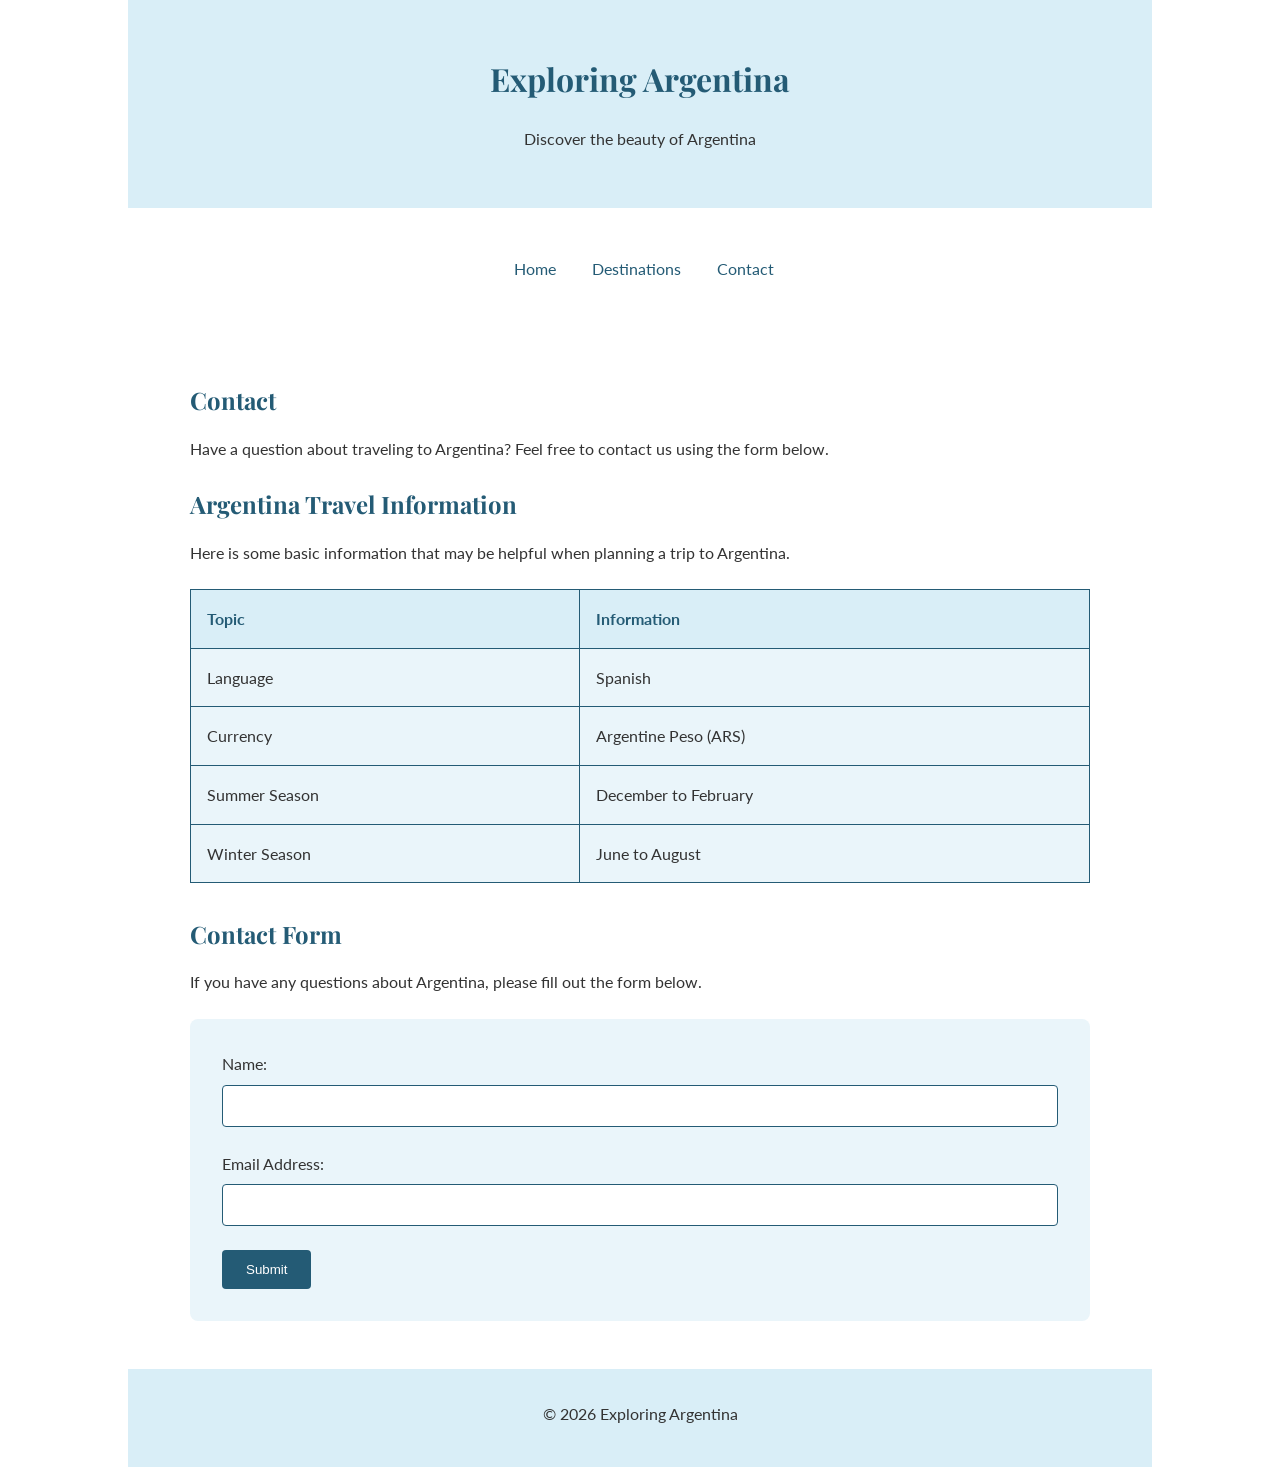
==== contact.html @ 2e83915f "Add files via upload" ====
<!DOCTYPE html>
<html lang="en">

<head>
    <meta charset="UTF-8">
    <title>Contact | Exploring Argentina</title>

    <link rel="preconnect" href="https://fonts.googleapis.com">
    <link rel="preconnect" href="https://fonts.gstatic.com" crossorigin>
    <link href="https://fonts.googleapis.com/css2?family=Lato:ital,wght@0,100;0,300;0,400;0,700;0,900;1,100;1,300;1,400;1,700;1,900&family=Playfair+Display:ital,wght@0,400..900;1,400..900&display=swap" rel="stylesheet">

    <link rel="stylesheet" href="styles.css">
</head>

<body>

    <header>
        <h1>Exploring Argentina</h1>
        <p>Discover the beauty of Argentina</p>
    </header>

    <nav>
        <ul>
            <li><a href="index.html">Home</a></li>
            <li><a href="destinations.html">Destinations</a></li>
            <li><a href="contact.html">Contact</a></li>
        </ul>
    </nav>

    <main>
        <h2>Contact</h2>

        <p>Have a question about traveling to Argentina?
        Feel free to contact us using the form below.</p>
        
        <h2>Argentina Travel Information</h2>
        
        <p>Here is some basic information that may be helpful when planning a trip to Argentina.</p>
        
        <table>
            <tr>
                <th>Topic</th>
                <th>Information</th>
            </tr>
            
            <tr>
                <td>Language</td>
                <td>Spanish</td>
            </tr>
            
            <tr>
                <td>Currency</td>
                <td>Argentine Peso (ARS)</td>
            </tr>
            
            <tr>
                <td>Summer Season</td>
                <td>December to February</td>
            </tr>
            
            <tr>
                <td>Winter Season</td>
                <td>June to August</td>
            </tr>
        </table>
        
        <h2>Contact Form</h2>
        
        <p>If you have any questions about Argentina, please fill out the form below.</p>
        
        <form action="welcome.php" method="post">
            
            <label for="name">Name:</label>
            <input type="text" id="name" name="name" required> 
            
            <label for="email">Email Address:</label> 
            <input type="email" id="email" name="email" required> 
            
            <button type="submit">Submit</button>
        
        </form>

    </main>

    <footer>
        <p>&copy; 2026 Exploring Argentina</p>
    </footer>

</body>

</html>
---- styles.css ----
body {
    font-family: "Lato", sans-serif;
    width: 80%;
    margin: 0 auto;
    line-height: 1.6;
    background-color: white;
    color: #333;
}

header {
    background-color: #d9eef7;
    padding: 2rem;
    text-align: center;
    margin-bottom: 1rem;
}

h1, h2, h3 {
    font-family: "Playfair Display", serif;
}

h1,h2 {
    color: #245b75;
}

h3 {
    color: #333333;
}

nav {
    background-color: white;
    padding: 1rem;
    margin-bottom: 2rem;
    text-align: center;
}

nav li {
    display: inline;
    margin-right: 2rem;
}

nav a:link {
    color: #245b75;
    text-decoration: none;
}

nav a:visited {
    color: #245b75;
}

nav a:hover {
    color: #333333;
    text-decoration: underline;
}

nav a:focus-visible {
    outline: 2px solid #245b75;
    outline-offset: 4px;
}

main {
    padding: 1rem;
    max-width: 900px;
    margin: 0 auto;
}

main > p {
    max-width: 750px;
}

h2 {
    margin-bottom: 1rem;
}

h3 {
    margin-top: 2rem;
}

p {
    margin-bottom: 1.5rem;
}

footer {
    background-color: #d9eef7;
    padding: 1rem;
    text-align: center;
    margin-top: 2rem;
}

.destinations {
    display: flex;
    gap: 1rem;
}

.destinations div {
    flex: 1;
    min-width: 0;
    padding: 1rem;
    background-color: #eaf5fa;
    border-radius: 8px;
}

.destinations img {
    width: 100%;
    height: auto;
    display: block;
    border-radius: 8px;
}

@media (max-width: 600px) {
    .destinations {
        flex-direction: column;
    }
}

table {
    width: 100%;
    border-collapse: collapse;
    margin-top: 1rem;
    margin-bottom: 2rem;
}

th, td {
    border: 1px solid #245b75;
    padding: 1rem;
    text-align: left;
}

th {
    background-color: #d9eef7;
    color: #245b75;
}

td {
    background-color: #eaf5fa;
}

form {
    background-color: #eaf5fa;
    padding: 2rem;
    border-radius: 8px;
    margin-top: 1rem;
}

label {
    display: block;
    margin-bottom: 0.5rem;
}

input {
    display: block;
    width: 100%;
    box-sizing: border-box;
    padding: 0.75rem;
    margin-bottom: 1.5rem;
    border: 1px solid #245b75;
    border-radius: 4px;
    font-family: "Lato", sans-serif;
}

button {
    background-color: #245b75;
    color: white;
    padding: 0.75rem 1.5rem;
    border: none;
    border-radius: 4px;
    cursor: pointer;
}

button:hover {
    background-color: #333333;
}
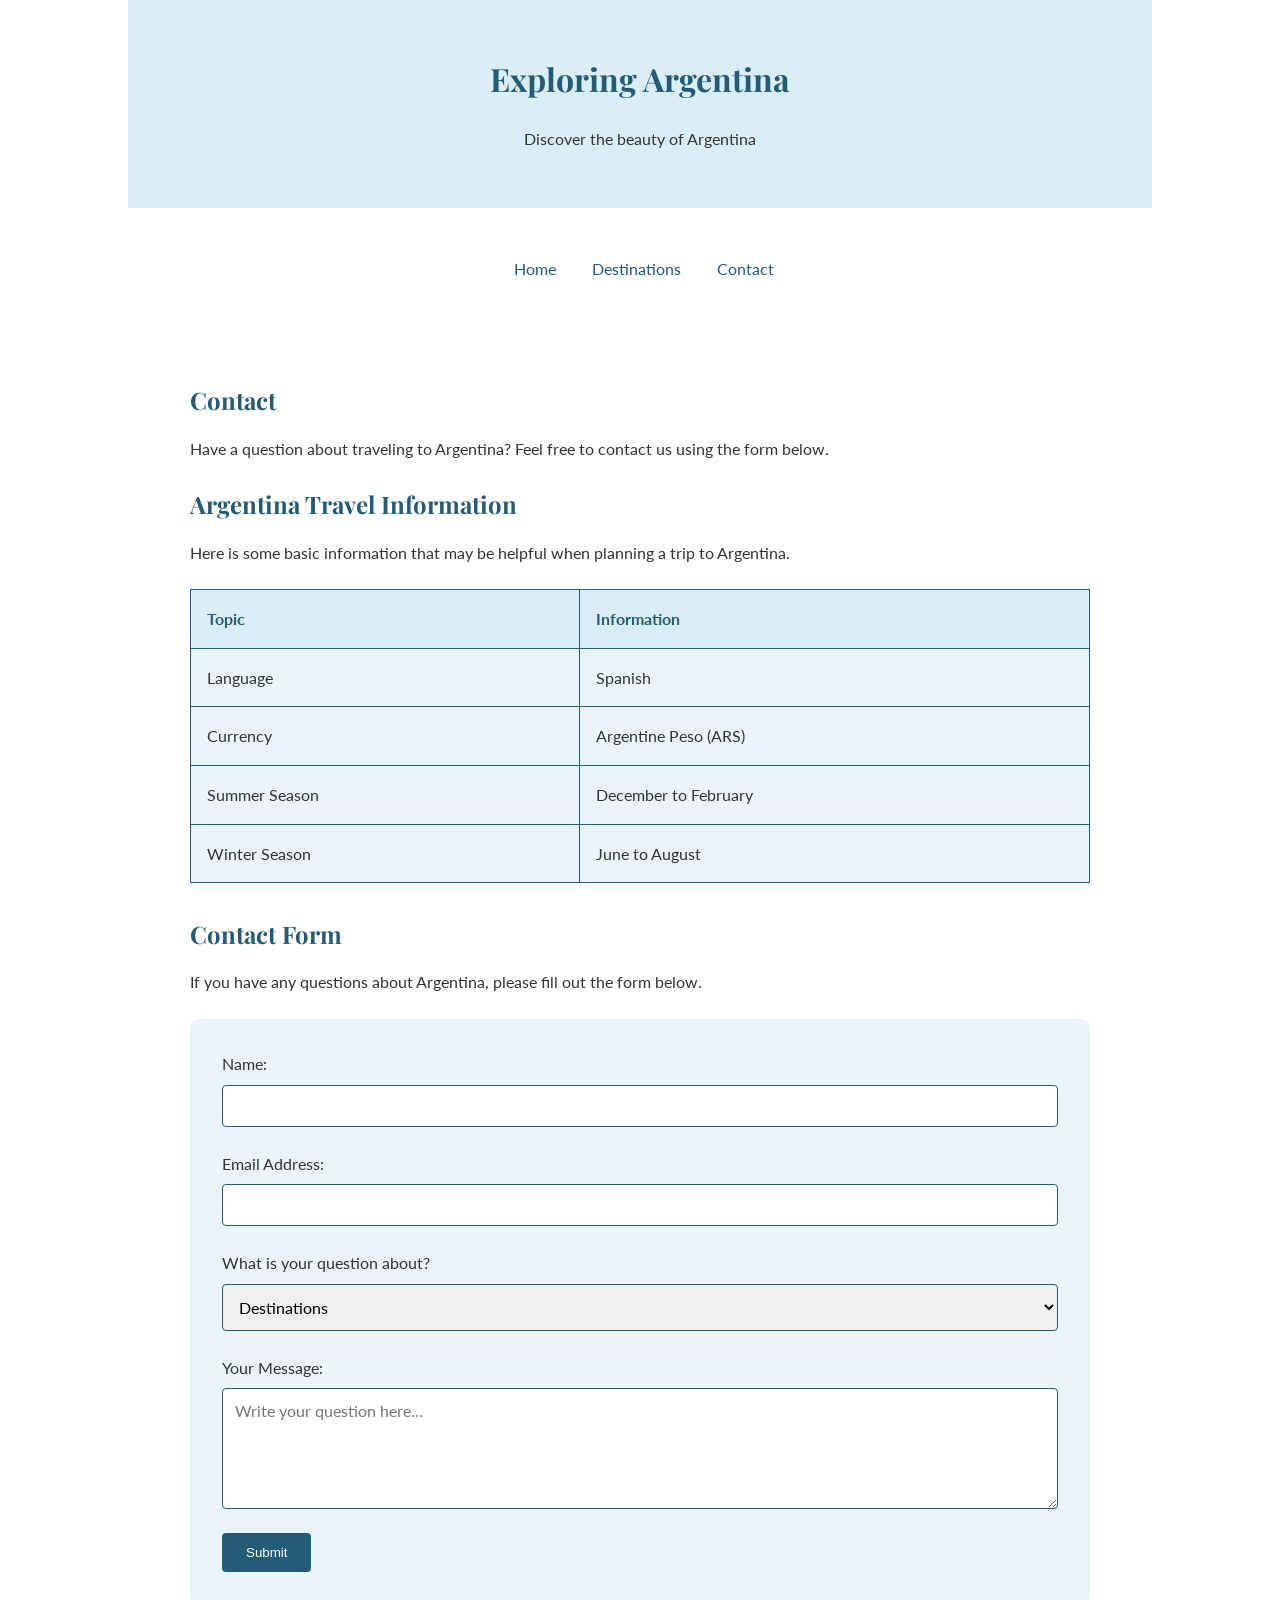
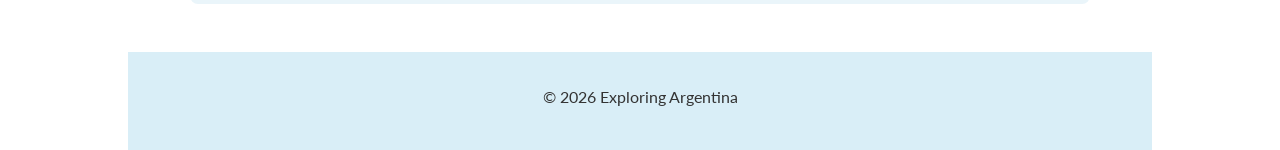
==== commit 01565b1c: "Add files via upload" ====
--- a/contact.html
+++ b/contact.html
@@ -76,6 +76,18 @@
             <label for="email">Email Address:</label> 
             <input type="email" id="email" name="email" required> 
             
+            <label for="topic">What is your question about?</label>
+            <select id="topic" name="topic">
+                <option value="destinations">Destinations</option>
+                <option value="food">Food & Culture</option>
+                <option value="tips">Travel Tips</option>
+                <option value="other">Other</option>
+            </select>
+            
+            <label for="message">Your Message:</label>
+            <textarea id="message" name="message" rows="5"
+            placeholder="Write your question here..."></textarea>
+            
             <button type="submit">Submit</button>
         
         </form>
--- a/styles.css
+++ b/styles.css
@@ -169,3 +169,19 @@
 button:hover {
     background-color: #333333;
 }
+
+select, textarea {
+    display: block;
+    width: 100%;
+    box-sizing: border-box;
+    padding: 0.75rem;
+    margin-bottom: 1.5rem;
+    border: 1px solid #245b75;
+    border-radius: 4px;
+    font-family: "Lato", sans-serif;
+    font-size: 1rem;
+}
+
+textarea {
+    resize: vertical;
+}
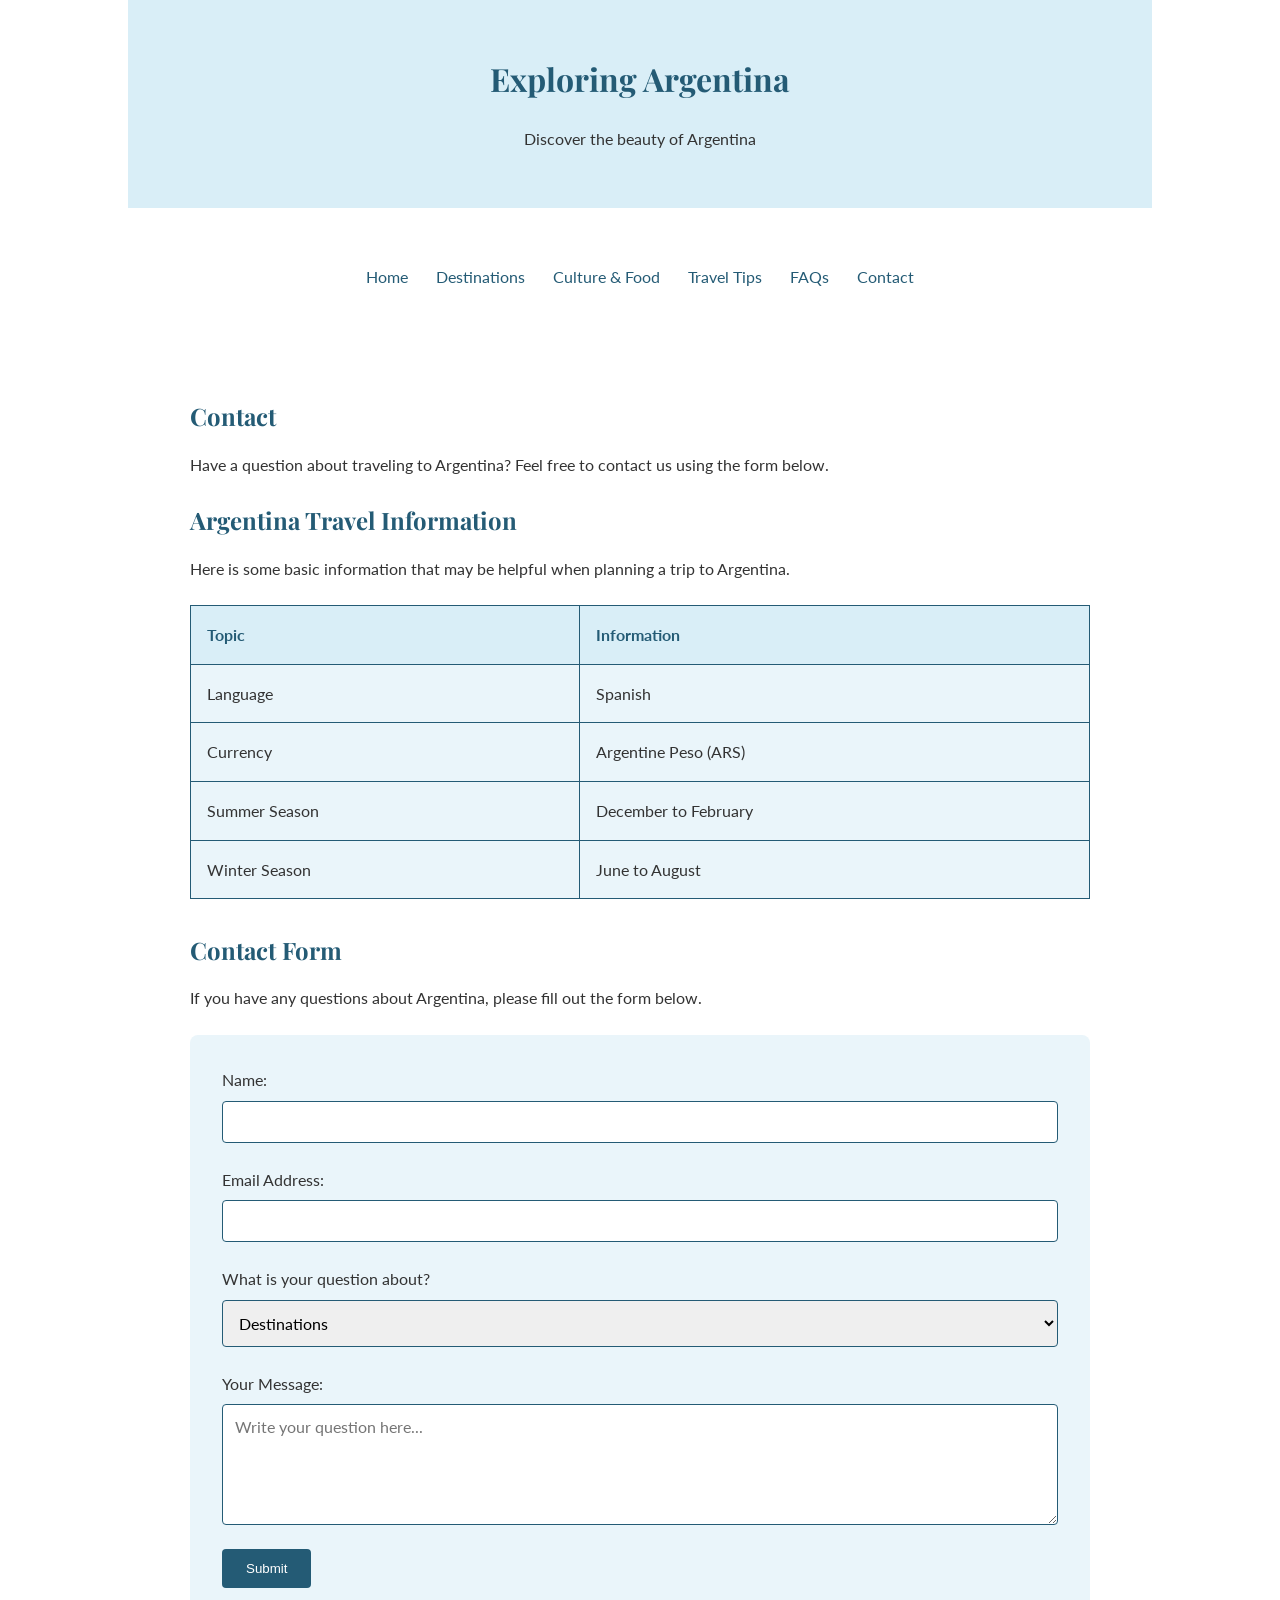
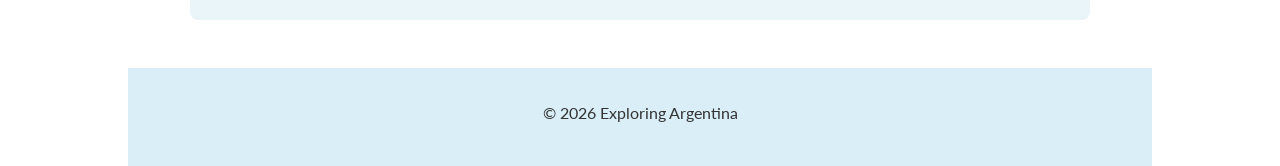
==== commit 8d18f8ae: "Add files via upload" ====
--- a/contact.html
+++ b/contact.html
@@ -3,6 +3,8 @@
 
 <head>
     <meta charset="UTF-8">
+    <meta name="viewport" content="width=device-width, initial-scale=1.0">
+    <meta name="description" content="Contact Exploring Argentina with questions about destinations, food, culture, and travel tips.">
     <title>Contact | Exploring Argentina</title>
 
     <link rel="preconnect" href="https://fonts.googleapis.com">
@@ -23,6 +25,9 @@
         <ul>
             <li><a href="index.html">Home</a></li>
             <li><a href="destinations.html">Destinations</a></li>
+            <li><a href="culture.html">Culture & Food</a></li>
+            <li><a href="travel-tips.html">Travel Tips</a></li>
+            <li><a href="faq.html">FAQs</a></li>
             <li><a href="contact.html">Contact</a></li>
         </ul>
     </nav>
@@ -68,8 +73,8 @@
         
         <p>If you have any questions about Argentina, please fill out the form below.</p>
         
-        <form action="welcome.php" method="post">
-            
+        <form action="https://formspree.io/f/maeernep" method="POST">
+    
             <label for="name">Name:</label>
             <input type="text" id="name" name="name" required> 
             
--- a/styles.css
+++ b/styles.css
@@ -33,9 +33,13 @@
     text-align: center;
 }
 
+nav ul {
+    padding: 0;
+}
+
 nav li {
-    display: inline;
-    margin-right: 2rem;
+    display: inline-block;
+    margin: 0.5rem 0.75rem;
 }
 
 nav a:link {
@@ -106,9 +110,67 @@
     border-radius: 8px;
 }
 
+.destinations a {
+    display: inline-block;
+    background-color: #245b75;
+    color: white;
+    padding: 0.5rem 1rem;
+    text-decoration: none;
+    border-radius: 4px;
+    margin-top: 0.5rem;
+}
+
+.destinations a:hover {
+    background-color: #333333;
+}
+
 @media (max-width: 600px) {
     .destinations {
         flex-direction: column;
+    }
+
+    nav ul {
+        padding: 0;
+    }
+
+    nav li {
+        display: block;
+        margin: 0.75rem 0;
+    }
+
+    body {
+        width: 95%;
+    }
+
+    form {
+        padding: 1rem;
+    }
+
+    th, td {
+        padding: 0.5rem;
+        overflow-wrap: anywhere;
+    }
+}
+
+@media (min-width: 601px) and (max-width: 900px) {
+    body {
+        width: 90%;
+    }
+
+    .destinations {
+        flex-wrap: wrap;
+    }
+
+    .destinations div {
+        flex: 1 1 40%;
+    }
+
+    nav ul {
+        padding: 0;
+    }
+
+    nav li {
+        margin: 0.5rem;
     }
 }
 
@@ -184,4 +246,47 @@
 
 textarea {
     resize: vertical;
-}+}
+
+.travel-checklist {
+    background-color: #eaf5fa;
+    padding: 1.5rem;
+    border-radius: 8px;
+    margin-top: 1rem;
+}
+
+.travel-checklist label {
+    display: block;
+    margin-bottom: 1rem;
+    cursor: pointer;
+}
+
+.travel-checklist input {
+    display: inline;
+    width: auto;
+    margin: 0 0.5rem 0 0;
+    padding: 0;
+}
+
+.faq {
+    margin-top: 2rem;
+    margin-bottom: 2rem;
+}
+
+.faq details {
+    background-color: #eaf5fa;
+    padding: 1rem;
+    margin-bottom: 1rem;
+    border-radius: 8px;
+}
+
+.faq summary {
+    color: #245b75;
+    font-weight: bold;
+    cursor: pointer;
+}
+
+.faq details p {
+    margin-top: 1rem;
+    margin-bottom: 0;
+}
